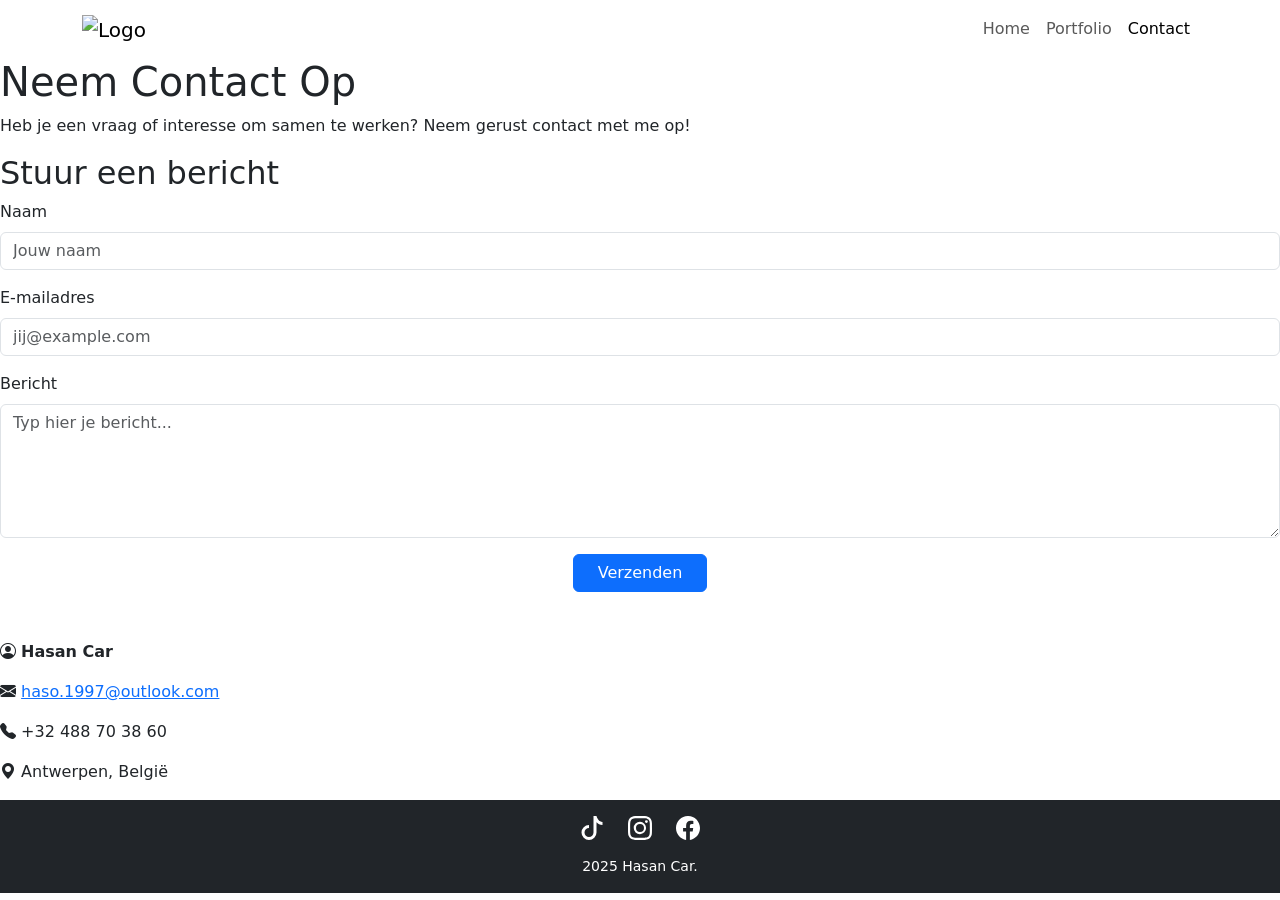
==== contact.html @ 4d0129eb "html" ====
<!DOCTYPE html>
<html lang="nl-BE">
<head>
  <meta charset="UTF-8">
  <meta name="viewport" content="width=device-width, initial-scale=1.0">
  <title>Contact</title>

  <link href="https://cdn.jsdelivr.net/npm/bootstrap@5.3.8/dist/css/bootstrap.min.css" rel="stylesheet">
  <link href="https://cdn.jsdelivr.net/npm/bootstrap-icons@1.11.3/font/bootstrap-icons.css" rel="stylesheet">
  <link rel="stylesheet" href="css/style.css">
  <link rel="stylesheet" href="css/fonts.css">
  <link rel="stylesheet" href="css/reset.css">
</head>
<body>

  <nav class="navbar navbar-expand-lg">
    <div class="container">
      <a class="navbar-brand" href="index.html">
        <img src="assets/images/Logo.png" alt="Logo" height="60">
      </a>
      <button class="navbar-toggler" type="button" data-bs-toggle="collapse" data-bs-target="#navbarNav">
        <span class="navbar-toggler-icon"></span>
      </button>
      <div class="collapse navbar-collapse" id="navbarNav">
        <ul class="navbar-nav ms-auto">
          <li class="nav-item"><a class="nav-link" href="index.html">Home</a></li>
          <li class="nav-item"><a class="nav-link" href="portfolio.html">Portfolio</a></li>
          <li class="nav-item"><a class="nav-link active" href="contact.html">Contact</a></li>
        </ul>
      </div>
    </div>
  </nav>

  <header>
    <h1>Neem Contact Op</h1>
    <p>Heb je een vraag of interesse om samen te werken? Neem gerust contact met me op!</p>
  </header>

  <section class="contact-container">
    <h2>Stuur een bericht</h2>
    <form action="#" method="post">
      <div class="mb-3">
        <label for="naam" class="form-label">Naam</label>
        <input type="text" class="form-control" id="naam" placeholder="Jouw naam" required>
      </div>
      <div class="mb-3">
        <label for="email" class="form-label">E-mailadres</label>
        <input type="email" class="form-control" id="email" placeholder="jij@example.com" required>
      </div>
      <div class="mb-3">
        <label for="bericht" class="form-label">Bericht</label>
        <textarea class="form-control" id="bericht" rows="5" placeholder="Typ hier je bericht..." required></textarea>
      </div>
      <div class="text-center">
        <button type="submit" class="btn btn-primary px-4">Verzenden</button>
      </div>
    </form>

    <div class="contact-info mt-5">
      <p><i class="bi bi-person-circle"></i> <strong>Hasan Car</strong></p>
      <p><i class="bi bi-envelope-fill"></i> <a href="mailto:haso.1997@outlook.com">haso.1997@outlook.com</a></p>
      <p><i class="bi bi-telephone-fill"></i> +32 488 70 38 60</p>
      <p><i class="bi bi-geo-alt-fill"></i> Antwerpen, België</p>


    </div>
  </section>

  <footer class="bg-dark text-center py-3">
  <div class="container">
    <div class="d-flex justify-content-center gap-4">
      <a href="https://www.tiktok.com/@HasanCar" target="_blank" class="text-white">
        <svg xmlns="http://www.w3.org/2000/svg" width="24" height="24"
             fill="currentColor" class="bi bi-tiktok" viewBox="0 0 16 16">
          <path d="M9 0h1.98c.144.715.54 1.617 1.235 2.512C12.895 3.389 
                   13.797 4 15 4v2c-1.753 0-3.07-.814-4-1.829V11a5 5 0 1 
                   1-5-5v2a3 3 0 1 0 3 3z"/>
        </svg>
      </a>

      <a href="https://instagram.com/HasanCar" target="_blank" class="text-white">
        <svg xmlns="http://www.w3.org/2000/svg" width="24" height="24"
             fill="currentColor" class="bi bi-instagram" viewBox="0 0 16 16">
          <path d="M8 0C5.829 0 5.556.01 4.703.048 3.85.088 3.269.222 2.76.42a3.9 
                   3.9 0 0 0-1.417.923A3.9 3.9 0 0 0 .42 2.76C.222 3.268.087 
                   3.85.048 4.7.01 5.555 0 5.827 0 8.001c0 2.172.01 2.444.048 
                   3.297.04.852.174 1.433.372 1.942.205.526.478.972.923 
                   1.417.444.445.89.719 1.416.923.51.198 1.09.333 1.942.372C5.555 
                   15.99 5.827 16 8 16s2.444-.01 3.298-.048c.851-.04 1.434-.174 
                   1.943-.372a3.9 3.9 0 0 0 1.416-.923c.445-.445.718-.891.923-1.417.197-.509.332-1.09.372-1.942C15.99 
                   10.445 16 10.173 16 8s-.01-2.445-.048-3.299c-.04-.851-.175-1.433-.372-1.941a3.9 
                   3.9 0 0 0-.923-1.417A3.9 3.9 0 0 0 13.24.42c-.51-.198-1.092-.333-1.943-.372C10.443.01 
                   10.172 0 7.998 0zm-.717 1.442h.718c2.136 0 2.389.007 
                   3.232.046.78.035 1.204.166 1.486.275.373.145.64.319.92.599s.453.546.598.92c.11.281.24.705.275 
                   1.485.039.843.047 1.096.047 3.231s-.008 2.389-.047 
                   3.232c-.035.78-.166 1.203-.275 1.485a2.5 2.5 0 0 
                   1-.599.919c-.28.28-.546.453-.92.598-.28.11-.704.24-1.485.276-.843.038-1.096.047-3.232.047s-2.39-.009-3.233-.047c-.78-.036-1.203-.166-1.485-.276a2.5 
                   2.5 0 0 1-.92-.598 2.5 2.5 0 0 1-.6-.92c-.109-.281-.24-.705-.275-1.485-.038-.843-.046-1.096-.046-3.233s.008-2.388.046-3.231c.036-.78.166-1.204.276-1.486.145-.373.319-.64.599-.92s.546-.453.92-.598c.282-.11.705-.24 
                   1.485-.276.738-.034 1.024-.044 2.515-.045zm4.988 
                   1.328a.96.96 0 1 0 0 1.92.96.96 0 0 0 0-1.92m-4.27 
                   1.122a4.109 4.109 0 1 0 0 8.217 4.109 4.109 0 0 0 
                   0-8.217m0 1.441a2.667 2.667 0 1 1 0 5.334 2.667 2.667 0 0 
                   1 0-5.334"/>
        </svg>
      </a>

      <a href="https://facebook.com/HasanCar" target="_blank" class="text-white">
        <svg xmlns="http://www.w3.org/2000/svg" width="24" height="24"
             fill="currentColor" class="bi bi-facebook" viewBox="0 0 16 16">
          <path d="M16 8.049c0-4.446-3.582-8.05-8-8.05C3.58 
                   0-.002 3.603-.002 8.05c0 4.017 2.926 7.347 
                   6.75 7.951v-5.625h-2.03V8.05H6.75V6.275c0-2.017 
                   1.195-3.131 3.022-3.131.876 0 1.791.157 
                   1.791.157v1.98h-1.009c-.993 0-1.303.621-1.303 
                   1.258v1.51h2.218l-.354 2.326H9.25V16c3.824-.604 
                   6.75-3.934 6.75-7.951"/>
        </svg>
      </a>
    </div>

    <p class="text-white mt-3 mb-0 small">2025 Hasan Car.</p>
  </div>
</footer>

  <script src="https://cdn.jsdelivr.net/npm/bootstrap@5.3.8/dist/js/bootstrap.bundle.min.js"></script>
</body>
</html>
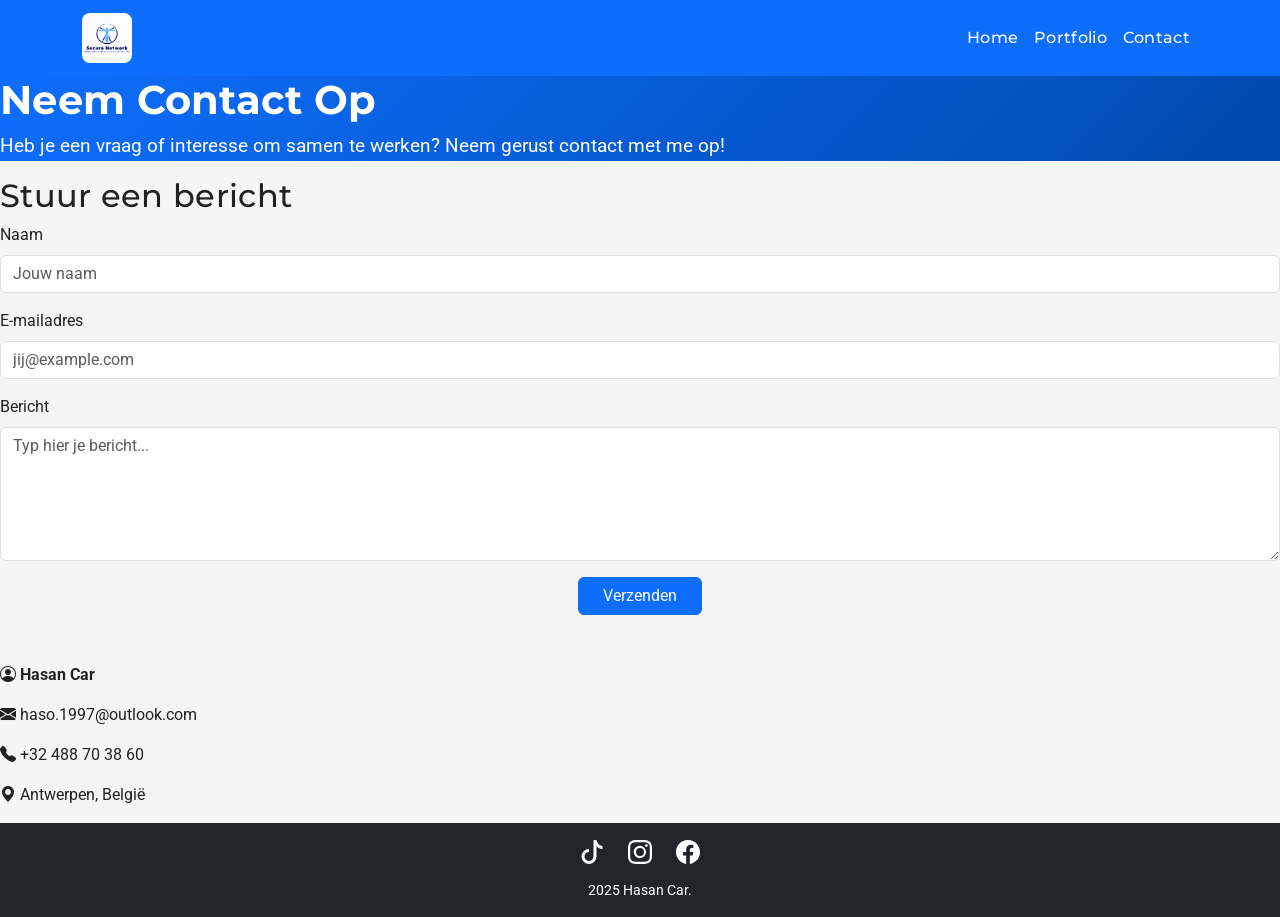
==== commit ccf8ae5c: "updaters" ====
--- a/contact.html
+++ b/contact.html
@@ -38,19 +38,22 @@
 
   <section class="contact-container">
     <h2>Stuur een bericht</h2>
-    <form action="#" method="post">
+    <form name="contact" method="POST" data-netlify="true" netlify-recaptcha="true">
       <div class="mb-3">
         <label for="naam" class="form-label">Naam</label>
-        <input type="text" class="form-control" id="naam" placeholder="Jouw naam" required>
+        <input type="text" class="form-control" id="naam" name="naam" placeholder="Jouw naam" required>
       </div>
       <div class="mb-3">
         <label for="email" class="form-label">E-mailadres</label>
-        <input type="email" class="form-control" id="email" placeholder="jij@example.com" required>
+        <input type="email" class="form-control" id="email" name="email" placeholder="jij@example.com" required>
       </div>
       <div class="mb-3">
         <label for="bericht" class="form-label">Bericht</label>
-        <textarea class="form-control" id="bericht" rows="5" placeholder="Typ hier je bericht..." required></textarea>
+        <textarea class="form-control" id="bericht" name="bericht" rows="5" placeholder="Typ hier je bericht..." required></textarea>
       </div>
+
+      <div data-netlify-recaptcha="true"></div>
+
       <div class="text-center">
         <button type="submit" class="btn btn-primary px-4">Verzenden</button>
       </div>
@@ -61,11 +64,8 @@
       <p><i class="bi bi-envelope-fill"></i> <a href="mailto:haso.1997@outlook.com">haso.1997@outlook.com</a></p>
       <p><i class="bi bi-telephone-fill"></i> +32 488 70 38 60</p>
       <p><i class="bi bi-geo-alt-fill"></i> Antwerpen, België</p>
-
-
     </div>
   </section>
-
   <footer class="bg-dark text-center py-3">
   <div class="container">
     <div class="d-flex justify-content-center gap-4">
--- a/css/style.css
+++ b/css/style.css
@@ -0,0 +1,114 @@
+body {
+  font-family: "Poppins", Arial, sans-serif;
+  background-color: #f8f9fa;
+  color: #212529;
+  margin: 0;
+  padding: 0;
+}
+
+.navbar {
+  background-color: #0d6efd; 
+}
+
+.navbar-brand img {
+  height: 50px;
+  border-radius: 8px;
+}
+
+.nav-link {
+  color: #fff !important;
+  font-weight: 500;
+  transition: color 0.3s ease;
+}
+
+.nav-link:hover {
+  color: #dbeafe !important;
+}
+
+header {
+  background: linear-gradient(135deg, #0d6efd, #004aad);
+  color: white;
+}
+
+header h1 {
+  font-size: 2.5rem;
+  font-weight: 700;
+}
+
+header p {
+  font-size: 1.2rem;
+}
+
+header .btn-primary {
+  background-color: #fff;
+  color: #0d6efd;
+  border: none;
+  font-weight: 600;
+  transition: all 0.3s ease;
+}
+
+header .btn-primary:hover {
+  background-color: #dbeafe;
+  color: #004aad;
+}
+
+main h2 {
+  font-weight: 600;
+  color: #004aad;
+  margin-bottom: 20px;
+}
+
+main p {
+  line-height: 1.6;
+  font-size: 1rem;
+}
+
+main img {
+  border-radius: 15px;
+  box-shadow: 0 4px 10px rgba(0, 0, 0, 0.15);
+  max-width: 100%;
+}
+
+footer {
+  background-color: #0d6efd;
+  color: white;
+  text-align: center;
+  padding: 20px 0;
+}
+
+footer p {
+  margin: 0;
+  font-size: 0.9rem;
+}
+
+.social-icons a {
+  font-size: 1.4rem;
+  transition: color 0.3s ease;
+}
+
+.social-icons a:hover {
+  color: #dbeafe;
+}
+
+@media (max-width: 768px) {
+  header h1 {
+    font-size: 2rem;
+  }
+
+  header p {
+    font-size: 1rem;
+  }
+
+  main section {
+    text-align: center;
+  }
+}
+footer a svg {
+  transition: transform 0.3s ease, color 0.3s ease;
+}
+
+footer a:hover svg {
+  transform: scale(1.2);
+  color: #0dcaf0; /
+}
+
--- a/css/fonts.css
+++ b/css/fonts.css
@@ -0,0 +1,10 @@
+@import url('https://fonts.googleapis.com/css2?family=Roboto:wght@400;700&family=Montserrat:wght@500&display=swap');
+
+body {
+  font-family: 'Roboto', sans-serif;
+}
+
+h1, h2, h3, nav a {
+  font-family: 'Montserrat', sans-serif;
+  letter-spacing: 0.3px;
+}
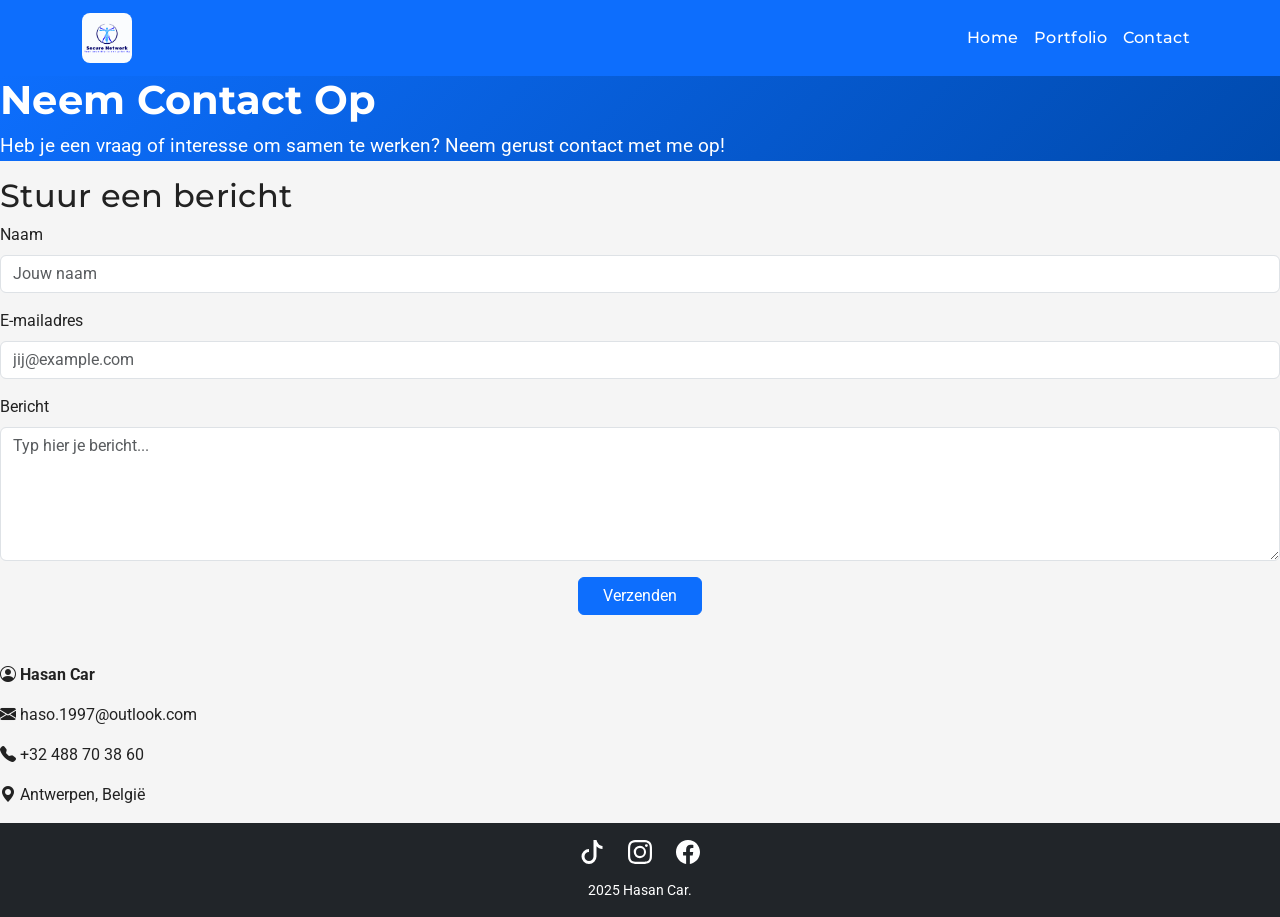
==== commit 76cff423: "updatersssss" ====
--- a/contact.html
+++ b/contact.html
@@ -39,6 +39,7 @@
   <section class="contact-container">
     <h2>Stuur een bericht</h2>
     <form name="contact" method="POST" data-netlify="true" netlify-recaptcha="true">
+      <input type="hidden" name="form-name" value="contact">
       <div class="mb-3">
         <label for="naam" class="form-label">Naam</label>
         <input type="text" class="form-control" id="naam" name="naam" placeholder="Jouw naam" required>
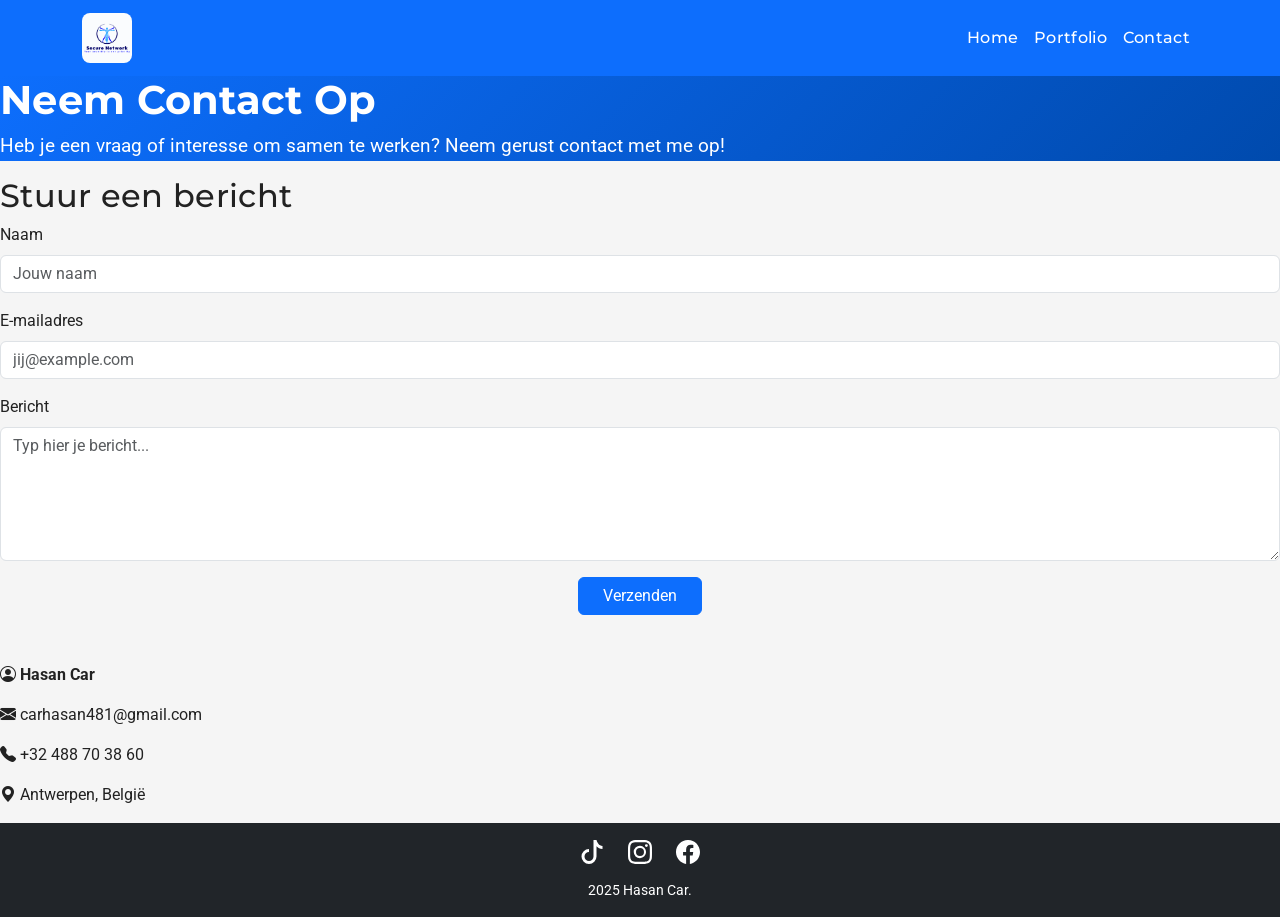
==== commit e5964834: "Hasan Update" ====
--- a/contact.html
+++ b/contact.html
@@ -62,7 +62,7 @@
 
     <div class="contact-info mt-5">
       <p><i class="bi bi-person-circle"></i> <strong>Hasan Car</strong></p>
-      <p><i class="bi bi-envelope-fill"></i> <a href="mailto:haso.1997@outlook.com">haso.1997@outlook.com</a></p>
+      <p><i class="bi bi-envelope-fill"></i> <a href="mailto:carhasan481@gmail.com">carhasan481@gmail.com</a></p>
       <p><i class="bi bi-telephone-fill"></i> +32 488 70 38 60</p>
       <p><i class="bi bi-geo-alt-fill"></i> Antwerpen, België</p>
     </div>
